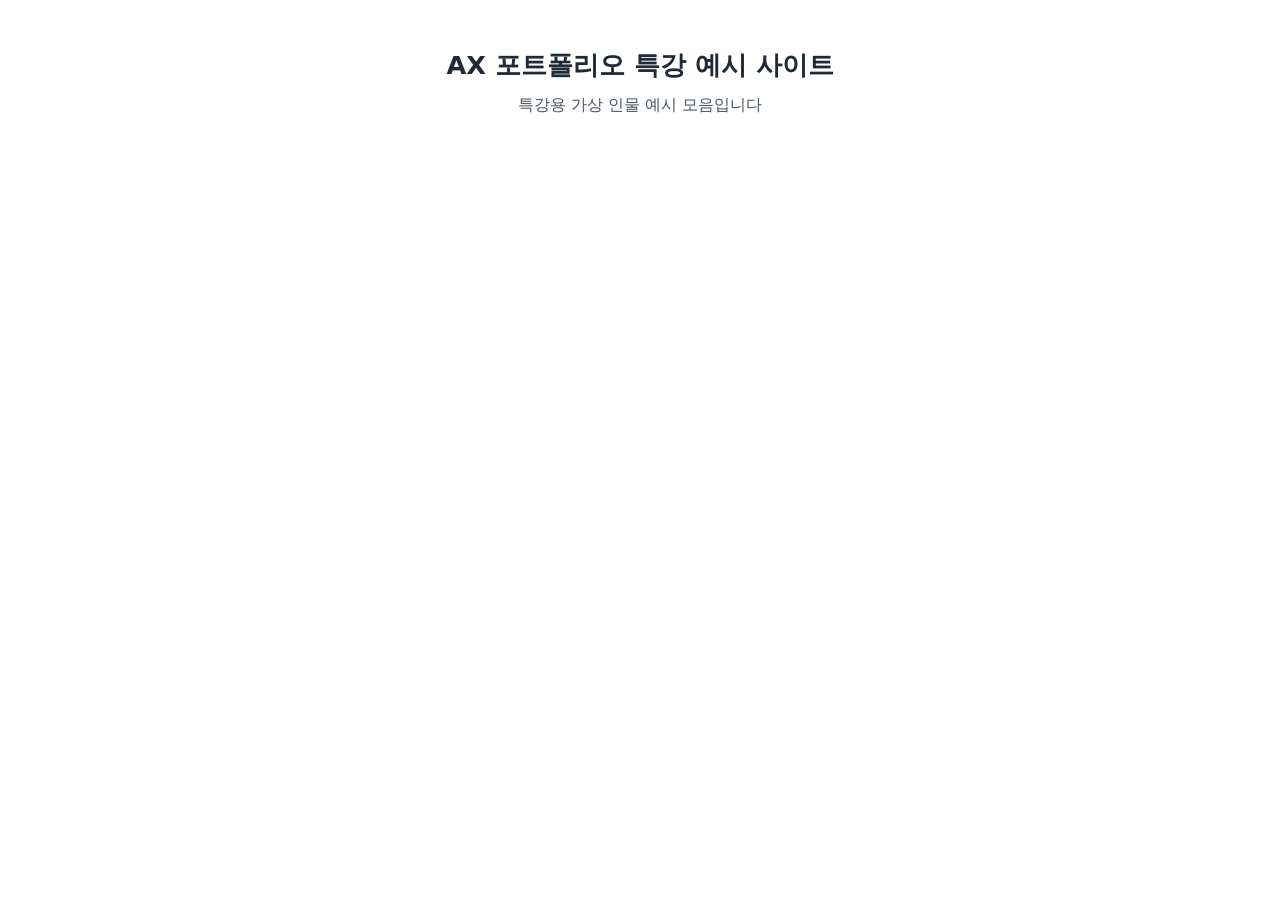
==== sites/index.html @ da3c8da6 "사전 제작: 둘러보기 사이트 5개 (herdr · agy) - 박도현·한서윤·정민재·이하린: 기획→생성→검증→수정 4단계, 완성 조건 통과 - 정민재: 가상 인물 표기 문장 재지시" ====
<!DOCTYPE html>
<html lang="ko">
<head>
<meta charset="utf-8">
<meta name="viewport" content="width=device-width, initial-scale=1">
<title>AX 포트폴리오 특강 예시 사이트</title>
<style>
  body { margin: 0; padding: 48px 16px; font-family: system-ui, sans-serif; color: #1f2937; background: #ffffff; text-align: center; }
  h1 { font-size: 1.6rem; margin: 0 0 12px; }
  p { margin: 0; color: #4b5563; }
</style>
</head>
<body>
<h1>AX 포트폴리오 특강 예시 사이트</h1>
<p>특강용 가상 인물 예시 모음입니다</p>
</body>
</html>
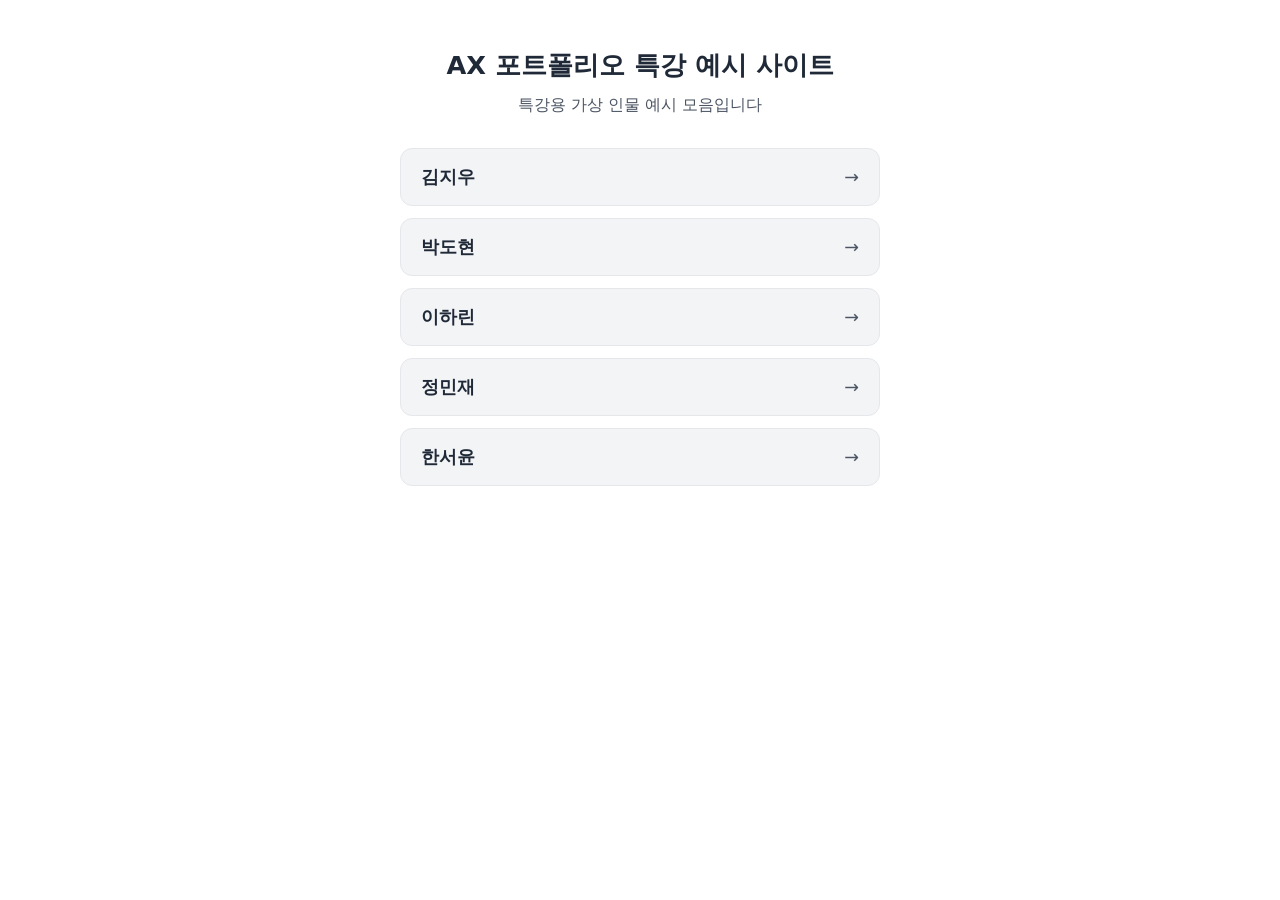
==== commit a8c1921c: "✨ feat(sites): 첫 페이지에 다섯 사이트 링크 추가 - 이름만 가나다순으로 나열 (1교시에 전략 유형을 드러내지 않기 위해)  Co-Authored-By: Claude " ====
--- a/sites/index.html
+++ b/sites/index.html
@@ -5,13 +5,32 @@
 <meta name="viewport" content="width=device-width, initial-scale=1">
 <title>AX 포트폴리오 특강 예시 사이트</title>
 <style>
-  body { margin: 0; padding: 48px 16px; font-family: system-ui, sans-serif; color: #1f2937; background: #ffffff; text-align: center; }
-  h1 { font-size: 1.6rem; margin: 0 0 12px; }
-  p { margin: 0; color: #4b5563; }
+  :root { --fg: #1f2937; --muted: #4b5563; --bg: #ffffff; --card: #f3f4f6; --line: #e5e7eb; --accent: #1d4ed8; }
+  @media (prefers-color-scheme: dark) {
+    :root { --fg: #f3f4f6; --muted: #cbd5e1; --bg: #111827; --card: #1f2937; --line: #374151; --accent: #93c5fd; }
+  }
+  * { box-sizing: border-box; }
+  body { margin: 0; padding: 48px 16px; font-family: system-ui, sans-serif; color: var(--fg); background: var(--bg); }
+  main { max-width: 480px; margin: 0 auto; }
+  h1 { font-size: 1.6rem; margin: 0 0 12px; text-align: center; }
+  p { margin: 0 0 32px; color: var(--muted); text-align: center; }
+  ul { list-style: none; margin: 0; padding: 0; display: grid; gap: 12px; }
+  a { display: flex; justify-content: space-between; align-items: center; padding: 16px 20px; border: 1px solid var(--line); border-radius: 12px; background: var(--card); color: var(--fg); text-decoration: none; font-size: 1.1rem; font-weight: 600; }
+  a:hover, a:focus-visible { border-color: var(--accent); color: var(--accent); }
+  a span { color: var(--muted); font-weight: 400; }
 </style>
 </head>
 <body>
+<main>
 <h1>AX 포트폴리오 특강 예시 사이트</h1>
 <p>특강용 가상 인물 예시 모음입니다</p>
+<ul>
+  <li><a href="kim-jiwoo/">김지우 <span>→</span></a></li>
+  <li><a href="park-dohyeon/">박도현 <span>→</span></a></li>
+  <li><a href="lee-harin/">이하린 <span>→</span></a></li>
+  <li><a href="jung-minjae/">정민재 <span>→</span></a></li>
+  <li><a href="han-seoyoon/">한서윤 <span>→</span></a></li>
+</ul>
+</main>
 </body>
 </html>
